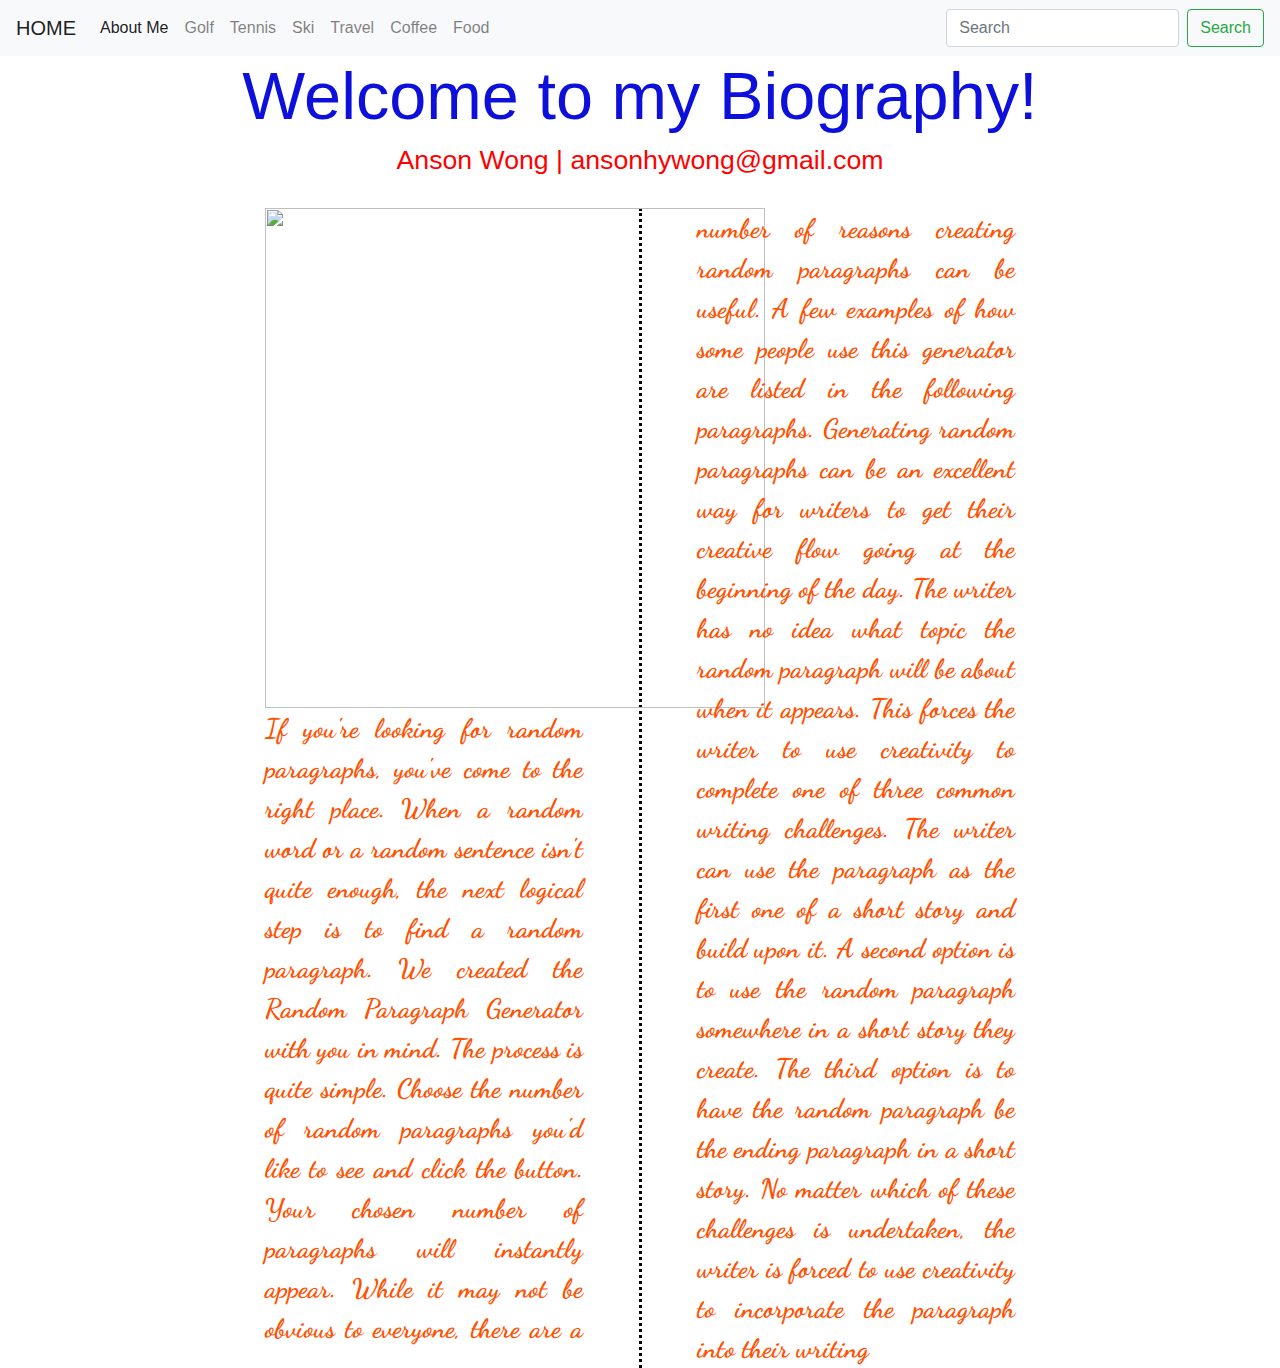
==== aboutme.html @ beb35707 "bootstrap update" ====
<!DOCTYPE html>

<html>
    <style>
        @import url('https://fonts.googleapis.com/css?family=Dancing+Script&display=swap');
    </style>

    <head>
        <title>AW | My Biography</title>
        <link rel="stylesheet" href="MyAmazingStyles.css">
        <!-- <link rel="stylesheet" href="https://maxcdn.bootstrapcdn.com/bootstrap/3.3.7/css/bootstrap.min.css" integrity="sha384-BVYiiSIFeK1dGmJRAkycuHAHRg32OmUcww7on3RYdg4Va+PmSTsz/K68vbdEjh4u" crossorigin="anonymous"> -->
        <link rel="stylesheet" href="https://stackpath.bootstrapcdn.com/bootstrap/4.4.1/css/bootstrap.min.css" integrity="sha384-Vkoo8x4CGsO3+Hhxv8T/Q5PaXtkKtu6ug5TOeNV6gBiFeWPGFN9MuhOf23Q9Ifjh" crossorigin="anonymous">

    </head>

    <body>
        <nav class="navbar navbar-expand-lg navbar-light bg-light">
            <a class="navbar-brand" href="index.html">HOME</a>
            <button class="navbar-toggler" type="button" data-toggle="collapse" data-target="#navbarSupportedContent" aria-controls="navbarSupportedContent" aria-expanded="false" aria-label="Toggle navigation">
              <span class="navbar-toggler-icon"></span>
            </button>
          
            <div class="collapse navbar-collapse" id="navbarSupportedContent">
              <ul class="navbar-nav mr-auto">
                <li class="nav-item active">
                  <a class="nav-link" href="file:///C:/Users/Anson%20Wong/UofT_BootCamp/UofT_Day4/mypersonal/position.html"> About Me <span class="sr-only">(current)</span></a>
                </li>

                <li class="nav-item">
                  <a class="nav-link" href="#">Golf</a>
                </li>

                <li class="nav-item">
                  <a class="nav-link" href="#">Tennis</a>
                </li>
                
                <li class="nav-item">
                  <a class="nav-link" href="#">Ski</a>
                </li>
                
                <li class="nav-item">
                  <a class="nav-link" href="#">Travel</a>
                </li>
                
                <li class="nav-item">
                  <a class="nav-link" href="#">Coffee</a>
                </li>
                                
                <li class="nav-item">
                  <a class="nav-link" href="#">Food</a>
                </li>

              </ul>
              <form class="form-inline my-2 my-lg-0">
                <input class="form-control mr-sm-2" type="search" placeholder="Search" aria-label="Search">
                <button class="btn btn-outline-success my-2 my-sm-0" type="submit">Search</button>
              </form>
            </div>
        </nav>

        <div>
            <h1 class="Blue">Welcome to my Biography!</h1>
            <h1 class="Red">Anson Wong | ansonhywong@gmail.com</h1>
        </div>
        <br>
    </body>

    <body>
        <div class="NewspaperStyle">
            <img height="500" width="500" src="https://media-exp2.licdn.com/dms/image/C4E03AQEiXnXwCvAfnA/profile-displayphoto-shrink_200_200/0?e=1584576000&v=beta&t=otsFCb5XkANbMceW5NO0iFbMQOCXUwpg7iOa5JvYFkU"> 
            <p>
                If you're looking for random paragraphs, you've come to the right place. When a random word or a random sentence isn't quite enough, the next logical step is to find a random paragraph. We created the Random Paragraph Generator with you in mind. The process is quite simple. Choose the number of random paragraphs you'd like to see and click the button. Your chosen number of paragraphs will instantly appear. While it may not be obvious to everyone, there are a number of reasons creating random paragraphs can be useful. A few examples of how some people use this generator are listed in the following paragraphs. Generating random paragraphs can be an excellent way for writers to get their creative flow going at the beginning of the day. The writer has no idea what topic the random paragraph will be about when it appears. This forces the writer to use creativity to complete one of three common writing challenges. The writer can use the paragraph as the first one of a short story and build upon it. A second option is to use the random paragraph somewhere in a short story they create. The third option is to have the random paragraph be the ending paragraph in a short story. No matter which of these challenges is undertaken, the writer is forced to use creativity to incorporate the paragraph into their writing
            </p>
            </div>
    </body>
</html>
---- MyAmazingStyles.css ----
/** . denote's a class **/
.Blue {
  text-align: center;
  font-size: 50pt;
  color: rgb(13, 16, 218);
}

.Red {
  text-align: center;
  font-size: 20pt;
  color: rgb(255, 0, 0);
}

.Profile_Picture {
  margin-left: 5cm;
}

.NewspaperStyle {
  column-count: 2;
  margin-left: 7cm;
  margin-right: 7cm;
  column-gap: 3cm;
  font-weight: bold;
  color: rgb(255, 81, 0);
  font-size: 20pt;
  font-family: 'Dancing Script', cursive;
  column-rule-style: dotted;
  column-rule-color: rgb(0, 0, 0);
  text-align: justify;
}

body {
  background-image: url(https://www.golf.com/wp-content/uploads/2019/01/torreypinessouth.jpg);
  background-size: cover;
  background-repeat: no-repeat;
  background-position: center;
  background-attachment: fixed;
}

.ansonwonglogo1 {
  position: fixed;
  bottom: 0;
  left: 50%;
  right: 50%;
  height: 100px;
  width: 100px;
 }
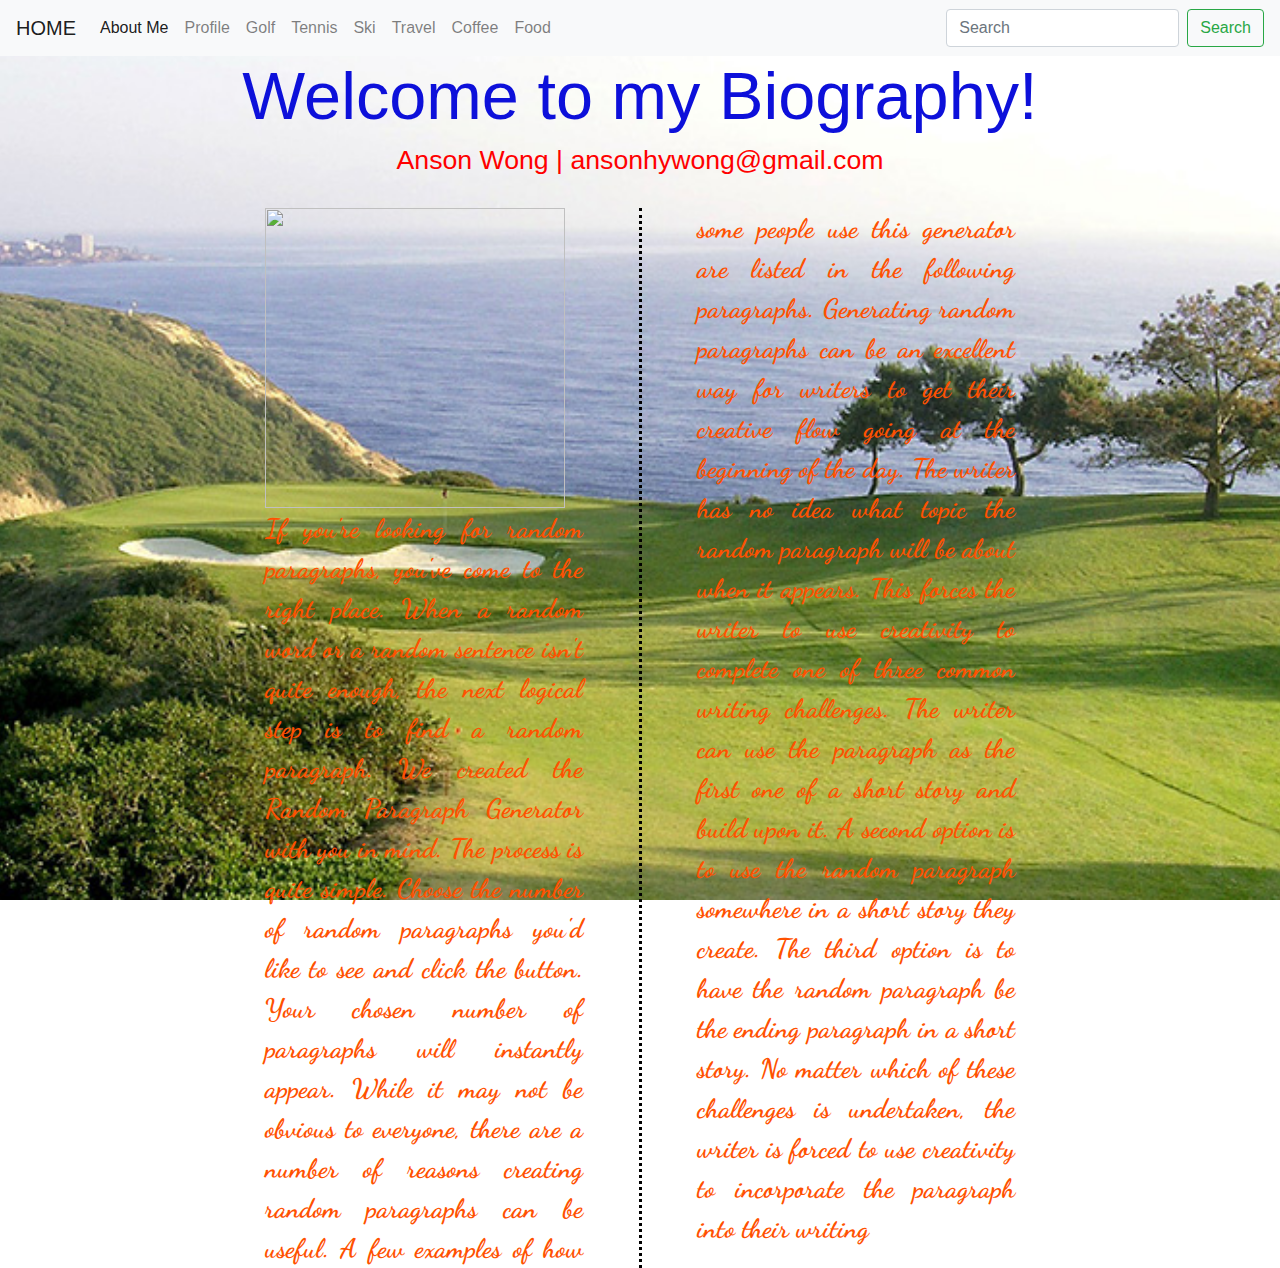
==== commit 1885b51a: "first commit" ====
--- a/aboutme.html
+++ b/aboutme.html
@@ -1,76 +1,80 @@
-<!DOCTYPE html>
-
-<html>
-    <style>
-        @import url('https://fonts.googleapis.com/css?family=Dancing+Script&display=swap');
-    </style>
-
-    <head>
-        <title>AW | My Biography</title>
-        <link rel="stylesheet" href="MyAmazingStyles.css">
-        <!-- <link rel="stylesheet" href="https://maxcdn.bootstrapcdn.com/bootstrap/3.3.7/css/bootstrap.min.css" integrity="sha384-BVYiiSIFeK1dGmJRAkycuHAHRg32OmUcww7on3RYdg4Va+PmSTsz/K68vbdEjh4u" crossorigin="anonymous"> -->
-        <link rel="stylesheet" href="https://stackpath.bootstrapcdn.com/bootstrap/4.4.1/css/bootstrap.min.css" integrity="sha384-Vkoo8x4CGsO3+Hhxv8T/Q5PaXtkKtu6ug5TOeNV6gBiFeWPGFN9MuhOf23Q9Ifjh" crossorigin="anonymous">
-
-    </head>
-
-    <body>
-        <nav class="navbar navbar-expand-lg navbar-light bg-light">
-            <a class="navbar-brand" href="index.html">HOME</a>
-            <button class="navbar-toggler" type="button" data-toggle="collapse" data-target="#navbarSupportedContent" aria-controls="navbarSupportedContent" aria-expanded="false" aria-label="Toggle navigation">
-              <span class="navbar-toggler-icon"></span>
-            </button>
-          
-            <div class="collapse navbar-collapse" id="navbarSupportedContent">
-              <ul class="navbar-nav mr-auto">
-                <li class="nav-item active">
-                  <a class="nav-link" href="file:///C:/Users/Anson%20Wong/UofT_BootCamp/UofT_Day4/mypersonal/position.html"> About Me <span class="sr-only">(current)</span></a>
-                </li>
-
-                <li class="nav-item">
-                  <a class="nav-link" href="#">Golf</a>
-                </li>
-
-                <li class="nav-item">
-                  <a class="nav-link" href="#">Tennis</a>
-                </li>
-                
-                <li class="nav-item">
-                  <a class="nav-link" href="#">Ski</a>
-                </li>
-                
-                <li class="nav-item">
-                  <a class="nav-link" href="#">Travel</a>
-                </li>
-                
-                <li class="nav-item">
-                  <a class="nav-link" href="#">Coffee</a>
-                </li>
-                                
-                <li class="nav-item">
-                  <a class="nav-link" href="#">Food</a>
-                </li>
-
-              </ul>
-              <form class="form-inline my-2 my-lg-0">
-                <input class="form-control mr-sm-2" type="search" placeholder="Search" aria-label="Search">
-                <button class="btn btn-outline-success my-2 my-sm-0" type="submit">Search</button>
-              </form>
-            </div>
-        </nav>
-
-        <div>
-            <h1 class="Blue">Welcome to my Biography!</h1>
-            <h1 class="Red">Anson Wong | ansonhywong@gmail.com</h1>
-        </div>
-        <br>
-    </body>
-
-    <body>
-        <div class="NewspaperStyle">
-            <img height="500" width="500" src="https://media-exp2.licdn.com/dms/image/C4E03AQEiXnXwCvAfnA/profile-displayphoto-shrink_200_200/0?e=1584576000&v=beta&t=otsFCb5XkANbMceW5NO0iFbMQOCXUwpg7iOa5JvYFkU"> 
-            <p>
-                If you're looking for random paragraphs, you've come to the right place. When a random word or a random sentence isn't quite enough, the next logical step is to find a random paragraph. We created the Random Paragraph Generator with you in mind. The process is quite simple. Choose the number of random paragraphs you'd like to see and click the button. Your chosen number of paragraphs will instantly appear. While it may not be obvious to everyone, there are a number of reasons creating random paragraphs can be useful. A few examples of how some people use this generator are listed in the following paragraphs. Generating random paragraphs can be an excellent way for writers to get their creative flow going at the beginning of the day. The writer has no idea what topic the random paragraph will be about when it appears. This forces the writer to use creativity to complete one of three common writing challenges. The writer can use the paragraph as the first one of a short story and build upon it. A second option is to use the random paragraph somewhere in a short story they create. The third option is to have the random paragraph be the ending paragraph in a short story. No matter which of these challenges is undertaken, the writer is forced to use creativity to incorporate the paragraph into their writing
-            </p>
-            </div>
-    </body>
+<!DOCTYPE html>
+
+<html>
+    <style>
+        @import url('https://fonts.googleapis.com/css?family=Dancing+Script&display=swap');
+    </style>
+
+    <head>
+        <title>AW | My Biography</title>
+        <link rel="stylesheet" href="MyAmazingStyles.css">
+        <!-- <link rel="stylesheet" href="https://maxcdn.bootstrapcdn.com/bootstrap/3.3.7/css/bootstrap.min.css" integrity="sha384-BVYiiSIFeK1dGmJRAkycuHAHRg32OmUcww7on3RYdg4Va+PmSTsz/K68vbdEjh4u" crossorigin="anonymous"> -->
+        <link rel="stylesheet" href="https://stackpath.bootstrapcdn.com/bootstrap/4.4.1/css/bootstrap.min.css" integrity="sha384-Vkoo8x4CGsO3+Hhxv8T/Q5PaXtkKtu6ug5TOeNV6gBiFeWPGFN9MuhOf23Q9Ifjh" crossorigin="anonymous">
+
+    </head>
+
+    <body>
+        <nav class="navbar navbar-expand-lg navbar-light bg-light">
+            <a class="navbar-brand" href="index.html">HOME</a>
+            <button class="navbar-toggler" type="button" data-toggle="collapse" data-target="#navbarSupportedContent" aria-controls="navbarSupportedContent" aria-expanded="false" aria-label="Toggle navigation">
+              <span class="navbar-toggler-icon"></span>
+            </button>
+          
+            <div class="collapse navbar-collapse" id="navbarSupportedContent">
+              <ul class="navbar-nav mr-auto">
+                <li class="nav-item active">
+                  <a class="nav-link" href="#"> About Me <span class="sr-only">(current)</span></a>
+                </li>
+
+                <li class="nav-item">
+                  <a class="nav-link" href="github.html">Profile</a>
+                </li>
+
+                <li class="nav-item">
+                  <a class="nav-link" href="#">Golf</a>
+                </li>
+
+                <li class="nav-item">
+                  <a class="nav-link" href="#">Tennis</a>
+                </li>
+                
+                <li class="nav-item">
+                  <a class="nav-link" href="#">Ski</a>
+                </li>
+                
+                <li class="nav-item">
+                  <a class="nav-link" href="#">Travel</a>
+                </li>
+                
+                <li class="nav-item">
+                  <a class="nav-link" href="#">Coffee</a>
+                </li>
+                                
+                <li class="nav-item">
+                  <a class="nav-link" href="#">Food</a>
+                </li>
+
+              </ul>
+              <form class="form-inline my-2 my-lg-0">
+                <input class="form-control mr-sm-2" type="search" placeholder="Search" aria-label="Search">
+                <button class="btn btn-outline-success my-2 my-sm-0" type="submit">Search</button>
+              </form>
+            </div>
+        </nav>
+
+        <div>
+            <h1 class="Blue">Welcome to my Biography!</h1>
+            <h1 class="Red">Anson Wong | ansonhywong@gmail.com</h1>
+        </div>
+        <br>
+    </body>
+
+    <body>
+        <div class="NewspaperStyle">
+            <img height="300" width="300" src="https://media-exp2.licdn.com/dms/image/C4E03AQEiXnXwCvAfnA/profile-displayphoto-shrink_200_200/0?e=1584576000&v=beta&t=otsFCb5XkANbMceW5NO0iFbMQOCXUwpg7iOa5JvYFkU"> 
+            <p>
+                If you're looking for random paragraphs, you've come to the right place. When a random word or a random sentence isn't quite enough, the next logical step is to find a random paragraph. We created the Random Paragraph Generator with you in mind. The process is quite simple. Choose the number of random paragraphs you'd like to see and click the button. Your chosen number of paragraphs will instantly appear. While it may not be obvious to everyone, there are a number of reasons creating random paragraphs can be useful. A few examples of how some people use this generator are listed in the following paragraphs. Generating random paragraphs can be an excellent way for writers to get their creative flow going at the beginning of the day. The writer has no idea what topic the random paragraph will be about when it appears. This forces the writer to use creativity to complete one of three common writing challenges. The writer can use the paragraph as the first one of a short story and build upon it. A second option is to use the random paragraph somewhere in a short story they create. The third option is to have the random paragraph be the ending paragraph in a short story. No matter which of these challenges is undertaken, the writer is forced to use creativity to incorporate the paragraph into their writing
+            </p>
+            </div>
+    </body>
 </html>--- a/MyAmazingStyles.css
+++ b/MyAmazingStyles.css
@@ -1,47 +1,72 @@
-/** . denote's a class **/
-.Blue {
-  text-align: center;
-  font-size: 50pt;
-  color: rgb(13, 16, 218);
-}
-
-.Red {
-  text-align: center;
-  font-size: 20pt;
-  color: rgb(255, 0, 0);
-}
-
-.Profile_Picture {
-  margin-left: 5cm;
-}
-
-.NewspaperStyle {
-  column-count: 2;
-  margin-left: 7cm;
-  margin-right: 7cm;
-  column-gap: 3cm;
-  font-weight: bold;
-  color: rgb(255, 81, 0);
-  font-size: 20pt;
-  font-family: 'Dancing Script', cursive;
-  column-rule-style: dotted;
-  column-rule-color: rgb(0, 0, 0);
-  text-align: justify;
-}
-
-body {
-  background-image: url(https://www.golf.com/wp-content/uploads/2019/01/torreypinessouth.jpg);
-  background-size: cover;
-  background-repeat: no-repeat;
-  background-position: center;
-  background-attachment: fixed;
-}
-
-.ansonwonglogo1 {
-  position: fixed;
-  bottom: 0;
-  left: 50%;
-  right: 50%;
-  height: 100px;
-  width: 100px;
+/** . denote's a class **/
+.Blue {
+  text-align: center;
+  font-size: 50pt;
+  color: rgb(13, 16, 218);
+}
+
+.Black {
+  text-align: center;
+  font-size: 50pt;
+  color: rgb(0, 0, 0);
+}
+
+.Red {
+  text-align: center;
+  font-size: 20pt;
+  color: rgb(255, 0, 0);
+}
+
+.Profile_Picture {
+  margin-left: 5cm;
+}
+
+.profilepic {
+  border-radius: 5cm;
+  /* position: relative; */
+  top: 10%;
+  /* align-content: relative; */
+  margin-left: auto;
+  /* width: 30%; */
+  display: block;
+  margin-right: auto;
+}
+
+.bluetitle {
+  text-align: center;
+  font-size: 50pt;
+  color: blue;
+  margin-top: 5px;
+  position: relative;
+}
+
+.NewspaperStyle {
+  column-count: 2;
+  margin-left: 7cm;
+  margin-right: 7cm;
+  column-gap: 3cm;
+  font-weight: bold;
+  color: rgb(255, 81, 0);
+  font-size: 20pt;
+  font-family: 'Dancing Script', cursive;
+  column-rule-style: dotted;
+  column-rule-color: rgb(0, 0, 0);
+  text-align: justify;
+}
+
+body {
+  background-image: url(southhole.jpg);
+  background-size: cover;
+  background-repeat: no-repeat;
+  background-position: center;
+  background-attachment: fixed;
+}
+
+.ansonwonglogo1 {
+  display: block;
+  margin-left: auto;
+  margin-right: auto;
+  /* margin-top: 50%; */
+  height: 100px;
+  width: 100px;
  }